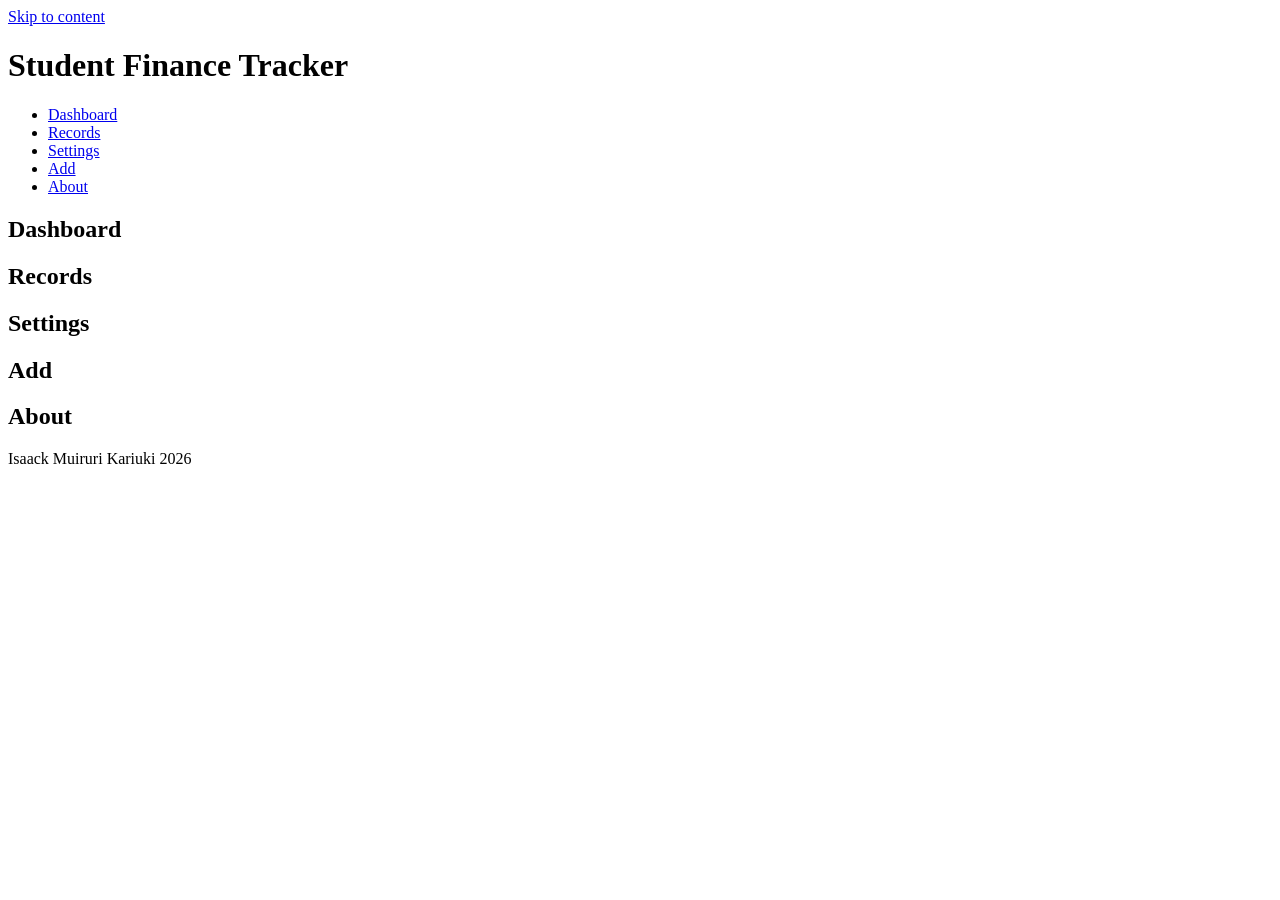
==== index.html @ 573e4c56 "M2:HTML Skeleton" ====
<!DOCTYPE html>
<html>
<head>
    <title>Student Finance Tracker</title>
    <link rel="stylesheet" href="styles/main.css">
    <meta name="viewport" content="width=device-width, initial-scale=1">
</head>
<body>
    <a href="#main">Skip to content</a>
    <header>
        <h1>Student Finance Tracker</h1>
        <nav>
            <ul>
                <li><a href="#dashboard">Dashboard</a></li>
                <li><a href="#records">Records</a></li>
                <li><a href="#settings">Settings</a></li>
                <li><a href="#add">Add</a></li>
                <li><a href="#about">About</a></li>
            </ul>
        </nav>
    </header>
    <main id="main">
            <section id="dashboard">
                <h2>Dashboard</h2>
            </section>
            <section id="records">
                <h2>Records</h2>
            </section>
            <section id="settings">
                <h2>Settings</h2>
            </section>
            <section id="add">
                <h2>Add</h2>
            </section>
            <section id="about">
                <h2>About</h2>
            </section>
    </main>
    <footer>
        Isaack Muiruri Kariuki
        2026
    </footer>
</body>
</html>
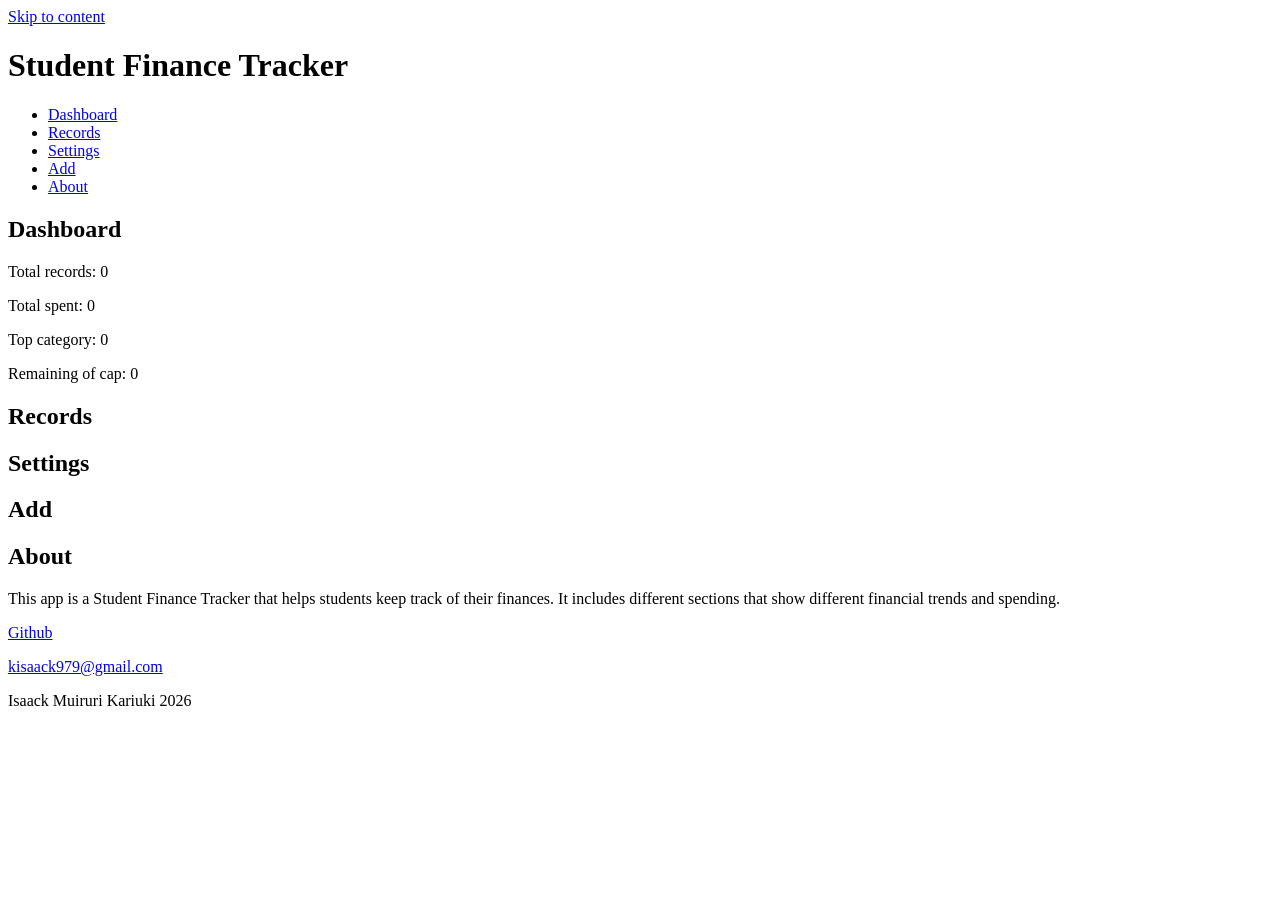
==== commit 024cbdb8: "M2:dashboard and about sections done" ====
--- a/index.html
+++ b/index.html
@@ -22,6 +22,19 @@
     <main id="main">
             <section id="dashboard">
                 <h2>Dashboard</h2>
+                <div class="stat">
+                    <p>Total records: <span id="stat-count">0</span></p>
+                </div>
+                <div class="stat">
+                    <p>Total spent: <span id="stat-total">0</span></p>
+                </div>
+                <div class="stat">
+                    <p>Top category: <span id="stat-top">0</span></p>
+                </div>
+                <div class="stat">
+                    <p>Remaining of cap: <span id="stat-remaining">0</span></p>
+                </div>
+                    <div id="chart"></div>
             </section>
             <section id="records">
                 <h2>Records</h2>
@@ -34,6 +47,10 @@
             </section>
             <section id="about">
                 <h2>About</h2>
+                <p>This app is a Student Finance Tracker that helps students keep track of their finances. It includes different sections that show different financial trends and spending.</p>
+                <p><a href="https://github.com/ikariuki-crypto">Github</a></p>
+                <p><a href="mailto:kisaack979@gmail.com">kisaack979@gmail.com</a></p>
+                
             </section>
     </main>
     <footer>
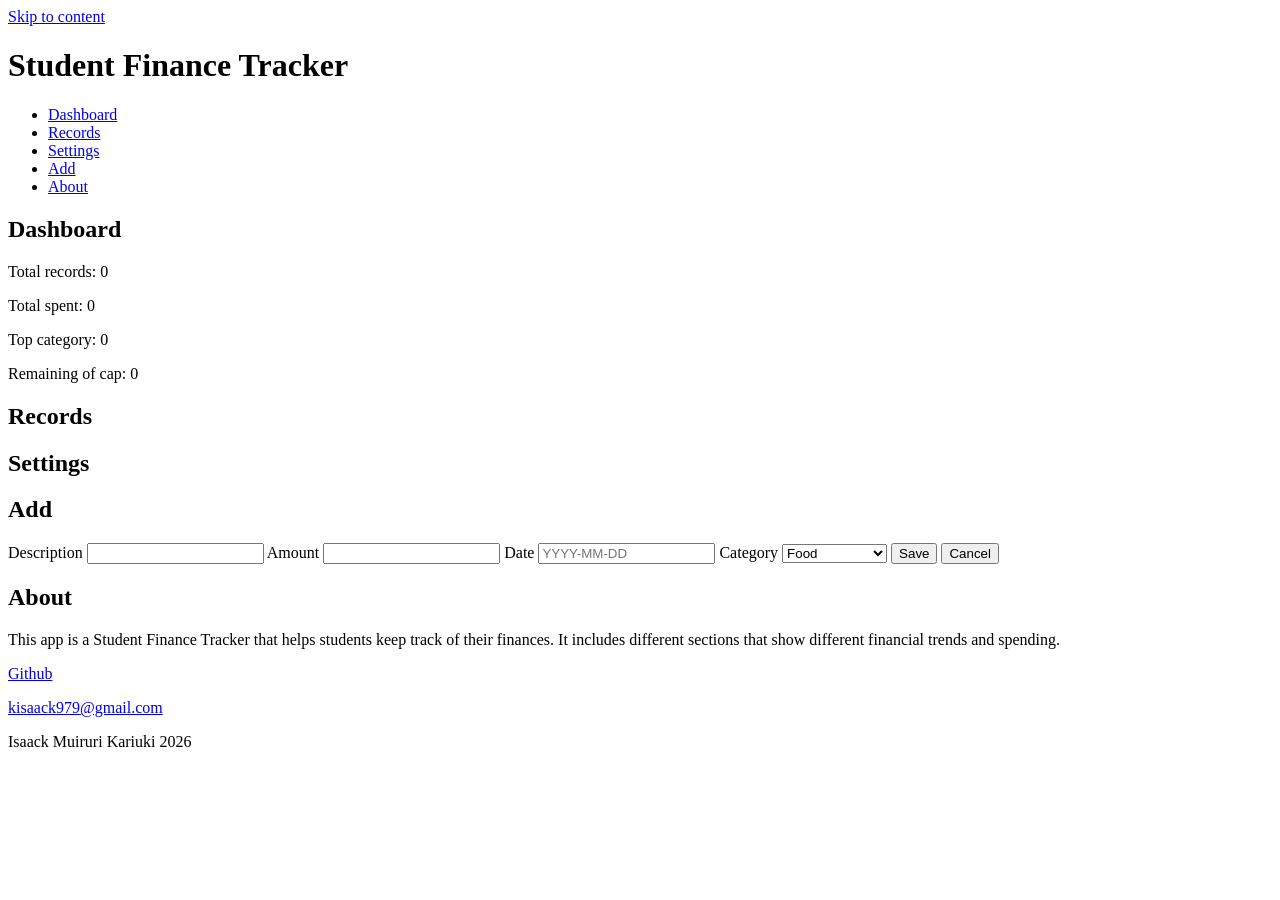
==== commit 5db9609d: "M2:add/edit form" ====
--- a/index.html
+++ b/index.html
@@ -44,6 +44,32 @@
             </section>
             <section id="add">
                 <h2>Add</h2>
+                <form id="record-form">
+                    <label for="description">Description</label>
+                    <input type="text" id="description" name="description">
+                    <span id="description-error" class="error"></span>
+
+                    <label for="amount">Amount</label>
+                    <input type="text" inputmode="decimal" id="amount" name="amount">
+                    <span id="amount-error" class="error"></span>
+
+                    <label for="date">Date</label>
+                    <input type="text" id="date" name="date" placeholder="YYYY-MM-DD">
+                    <span id="date-error" class="error"></span>
+
+                    <label for="category">Category</label>
+                    <select id="category" name="category">
+                        <option value="Food">Food</option>
+                        <option value="Transport">Transport</option>
+                        <option value="Entertainment">Entertainment</option>
+                        <option value="Fees">Fees</option>
+                        <option value="Books">Books</option>
+                        <option value="Other">Other</option>
+                    </select>
+                    <span id="category-error" class="error"></span>
+                    <button type="submit">Save</button>
+                    <button type="button" id="cancel-edit">Cancel</button>
+                </form>
             </section>
             <section id="about">
                 <h2>About</h2>
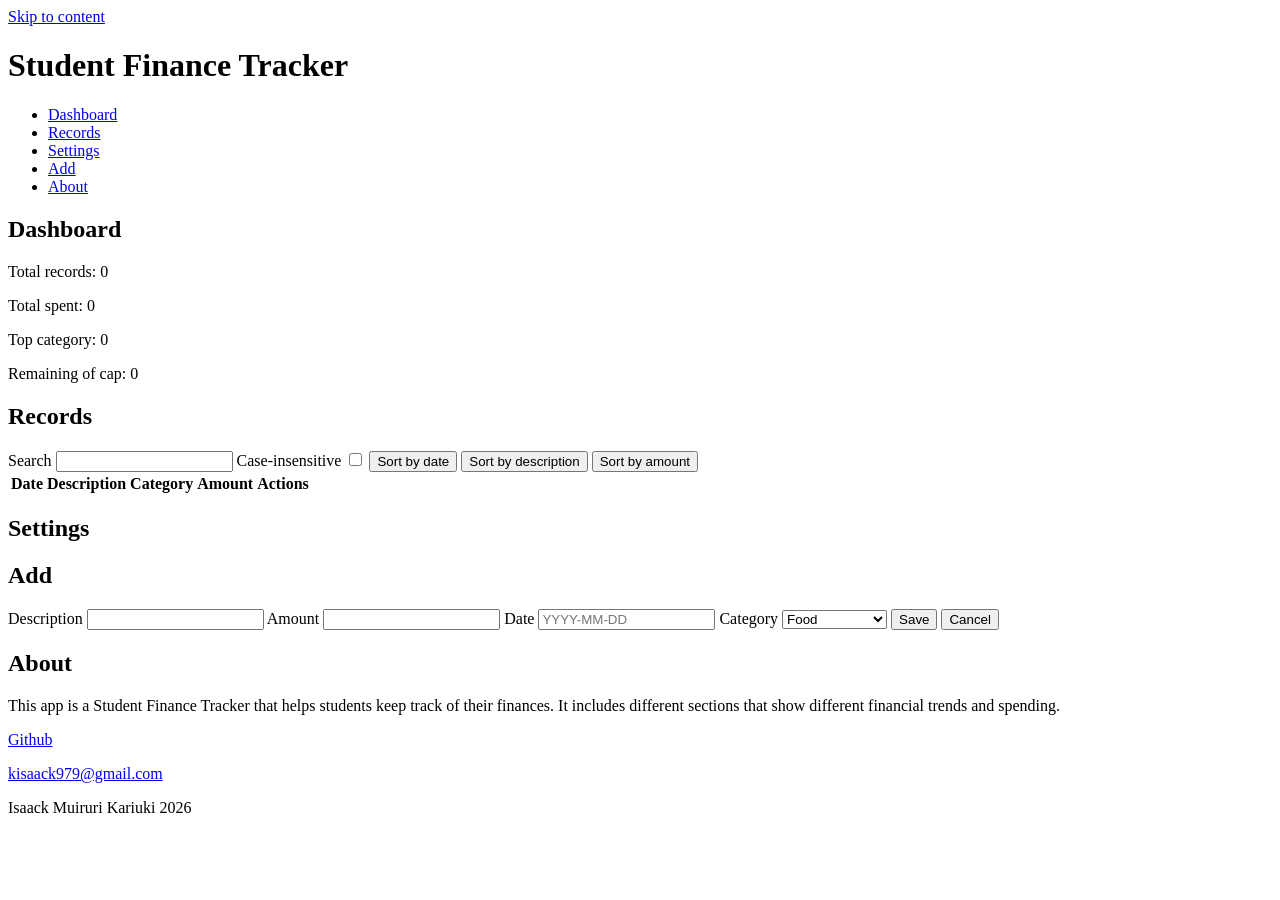
==== commit 95c0221b: "M2:Records section done" ====
--- a/index.html
+++ b/index.html
@@ -38,6 +38,28 @@
             </section>
             <section id="records">
                 <h2>Records</h2>
+                <label for="search">Search</label>
+                <input type="text" id="search">
+
+                <label for="case-insensitive">Case-insensitive</label>
+                <input type="checkbox" id="case-insensitive">
+
+                <button type="button" id="sort-date">Sort by date</button>
+                <button type="button" id="sort-desc">Sort by description</button>
+                <button type="button" id="sort-amount">Sort by amount</button>
+
+                <table>
+                    <thead>
+                        <tr>
+                            <th>Date</th>
+                            <th>Description</th>
+                            <th>Category</th>
+                            <th>Amount</th>
+                            <th>Actions</th>
+                        </tr>
+                    </thead>
+                    <tbody id="records-body"></tbody>
+                </table>
             </section>
             <section id="settings">
                 <h2>Settings</h2>
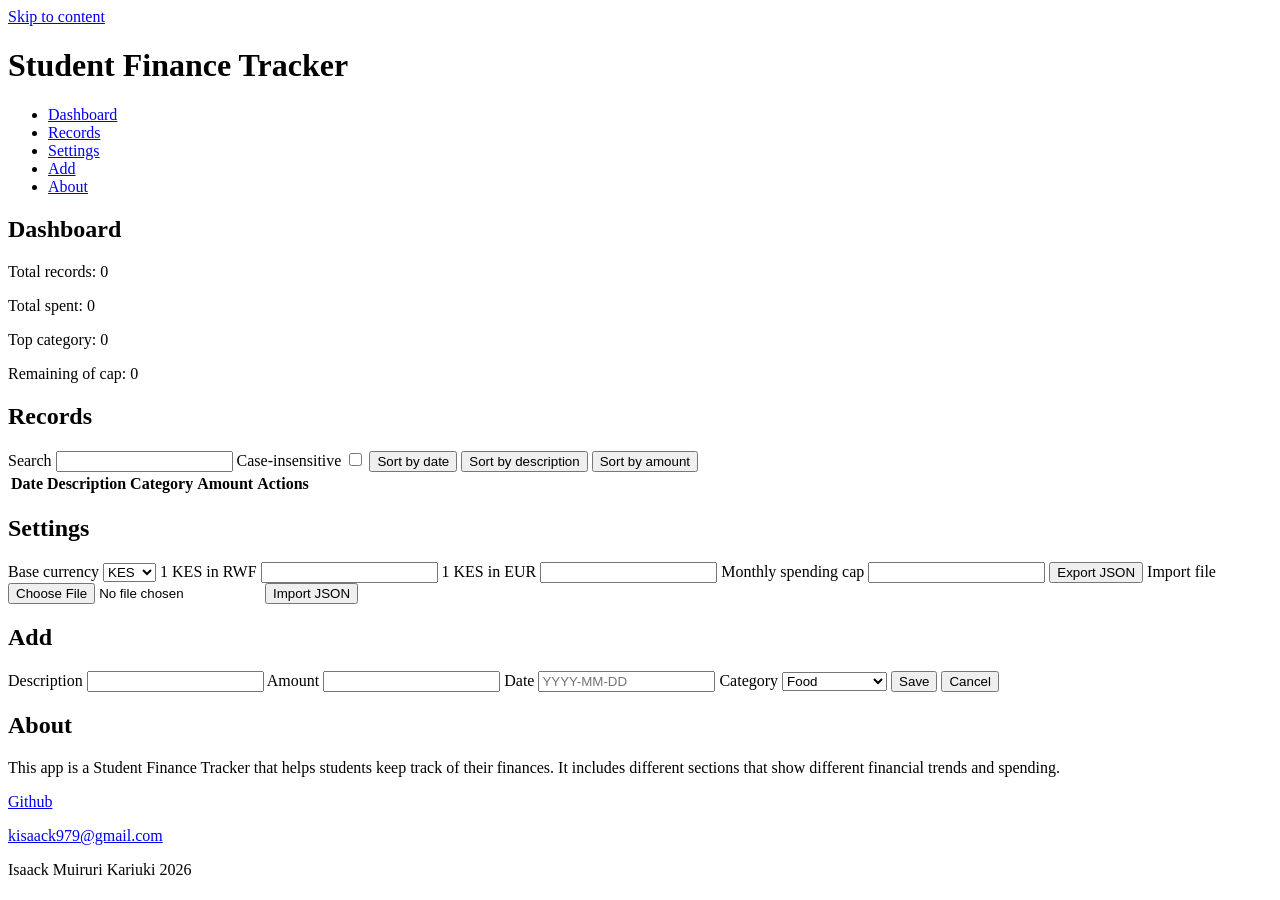
==== commit 9dadcc2d: "M2:semantic HTML complete" ====
--- a/index.html
+++ b/index.html
@@ -1,6 +1,7 @@
 <!DOCTYPE html>
-<html>
+<html lang="en">
 <head>
+    <meta charset="UTF-8">
     <title>Student Finance Tracker</title>
     <link rel="stylesheet" href="styles/main.css">
     <meta name="viewport" content="width=device-width, initial-scale=1">
@@ -20,6 +21,7 @@
         </nav>
     </header>
     <main id="main">
+        <div id="status" role="status" aria-live="polite"></div>
             <section id="dashboard">
                 <h2>Dashboard</h2>
                 <div class="stat">
@@ -63,7 +65,28 @@
             </section>
             <section id="settings">
                 <h2>Settings</h2>
-            </section>
+                <label for="base-currency">Base currency</label>
+                <select id="base-currency" name="Base-currency">
+                    <option value="KES">KES</option>
+                    <option value="EUR">EUR</option>
+                    <option value="RWF">RWF</option>
+                </select>
+                
+                <label for="rate-rwf">1 KES in RWF</label>
+                <input type="text" inputmode="decimal" id="rate-rwf">
+
+                <label for="rate-eur">1 KES in EUR</label>
+                <input type="text" inputmode="decimal" id="rate-eur">
+
+                <label for="cap">Monthly spending cap</label>
+                <input type="text" inputmode="decimal" id="cap">
+
+                <button type="button" id="export-btn">Export JSON</button>
+
+                <label for="import-file">Import file</label>
+                <input type="file" id="import-file" accept=".json">
+                <button type="button" id="import-btn">Import JSON</button>
+                </section>
             <section id="add">
                 <h2>Add</h2>
                 <form id="record-form">
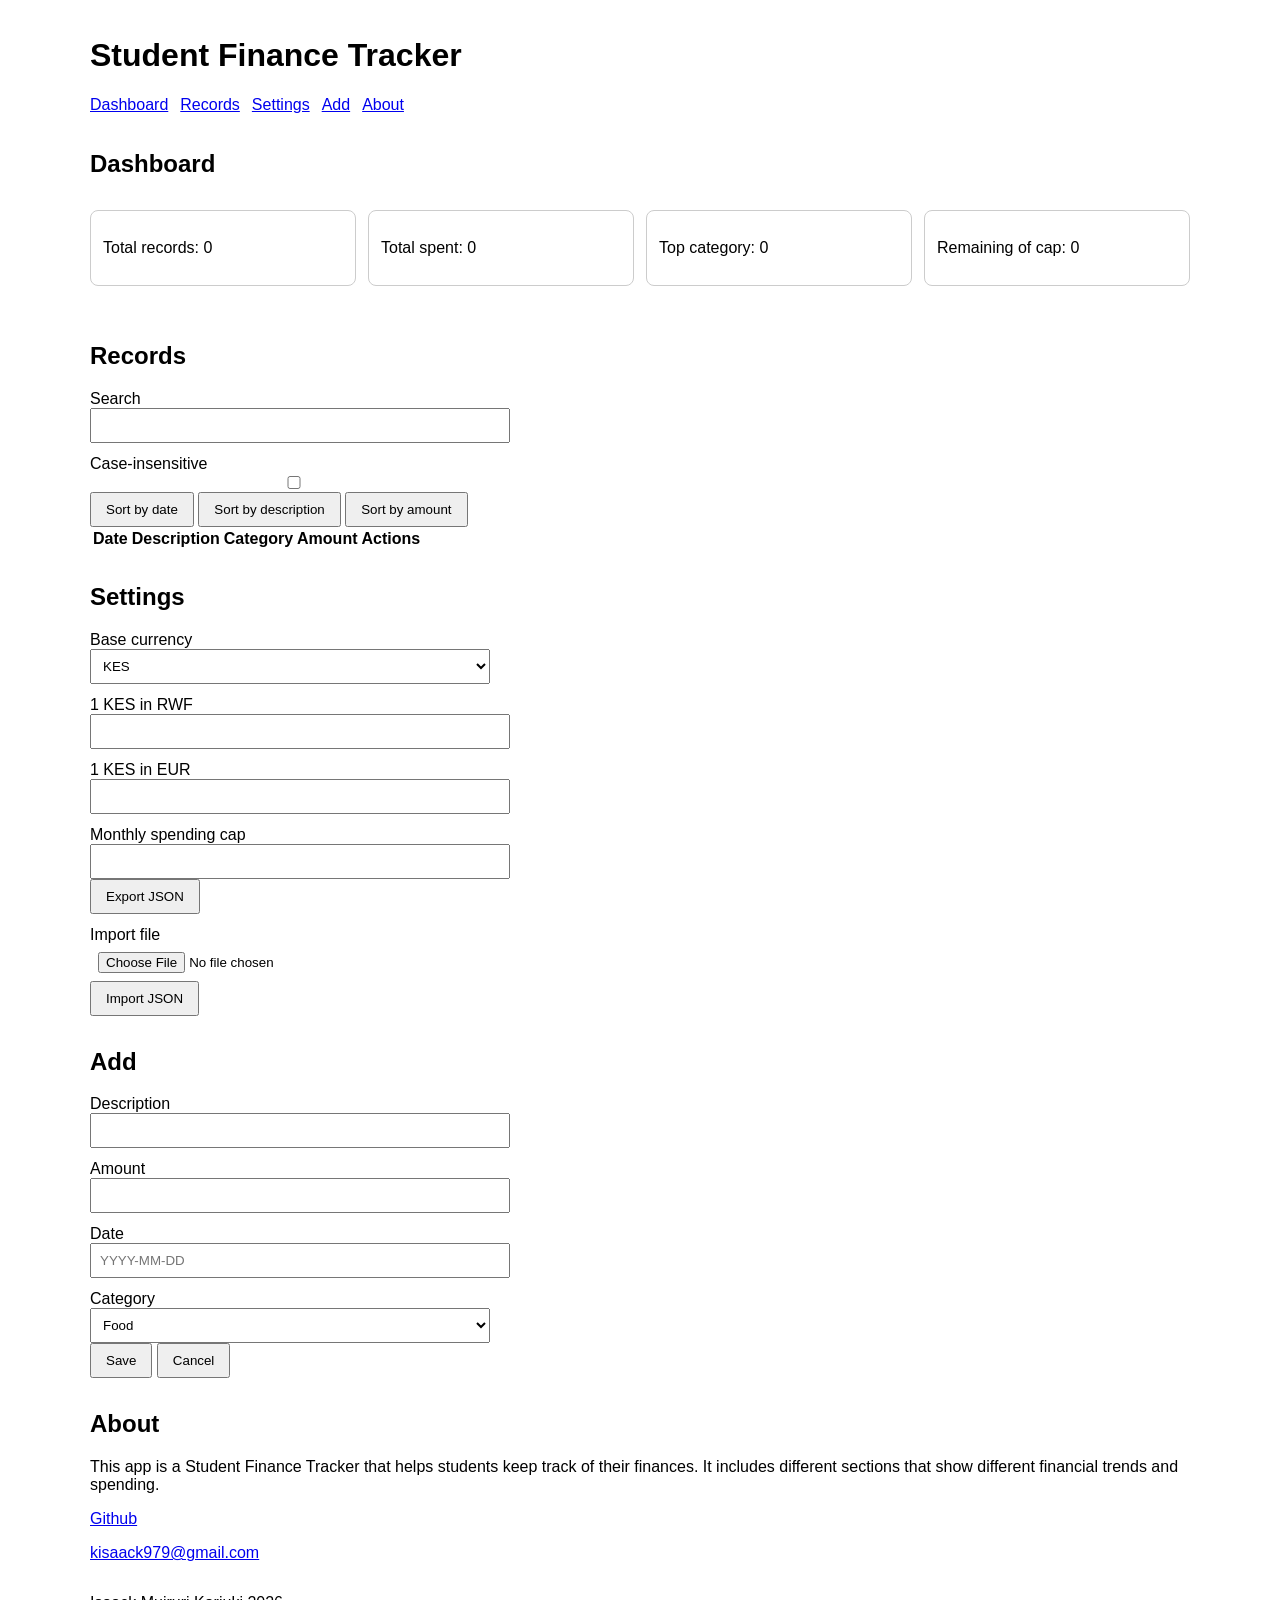
==== commit 31e61f6a: "M2:responsive layout and transitions" ====
--- a/index.html
+++ b/index.html
@@ -7,7 +7,7 @@
     <meta name="viewport" content="width=device-width, initial-scale=1">
 </head>
 <body>
-    <a href="#main">Skip to content</a>
+    <a href="#main" class="skip-link">Skip to content</a>
     <header>
         <h1>Student Finance Tracker</h1>
         <nav>
--- a/styles/main.css
+++ b/styles/main.css
@@ -0,0 +1,79 @@
+body {
+    font-family: Arial, sans-serif;
+    margin: 0;
+    padding: 16px;
+}
+nav ul {
+    display: flex;
+    flex-wrap: wrap;
+    gap: 12px;
+    list-style: none;
+    padding: 0;
+}
+.stat {
+    border: 1px solid #ccc;
+    border-radius: 8px;
+    padding: 12px;
+    margin-bottom: 12px;
+}
+label {
+    display: block;
+    margin-top: 12px;
+}
+input, select {
+    display: block;
+    width: 100%;
+    padding: 8px;
+}
+.skip-link {
+    position: absolute;
+    left: -9999px;
+}
+.skip-link:focus {
+    left: 8px;
+    top: 8px;
+    background: white;
+    padding: 8px;
+}
+:focus-visible {
+    outline: 3px solid blue;
+    outline-offset: 2px;
+}
+.error {
+    color: red;
+    font-size: 0.9em;
+    display: block;
+}
+section {
+    margin-bottom: 32px;
+}
+@media (min-width: 768px) {
+    #dashboard {
+        display: flex;
+        flex-wrap: wrap;
+        gap: 12px;
+    }
+    .stat {
+        flex: 1 1 200px;
+    }
+    #dashboard h2, #chart {
+        flex-basis: 100%;
+    }
+    input, select {
+        max-width: 400px;
+    }
+}
+@media (min-width: 1024px) {
+    body {
+        max-width: 1100px;
+        margin: 0 auto;
+    }
+}
+button {
+    padding: 8px 14px;
+    cursor: pointer;
+    transition: background-color 0.2s;
+}
+button:hover {
+    background-color: #ddd;
+}
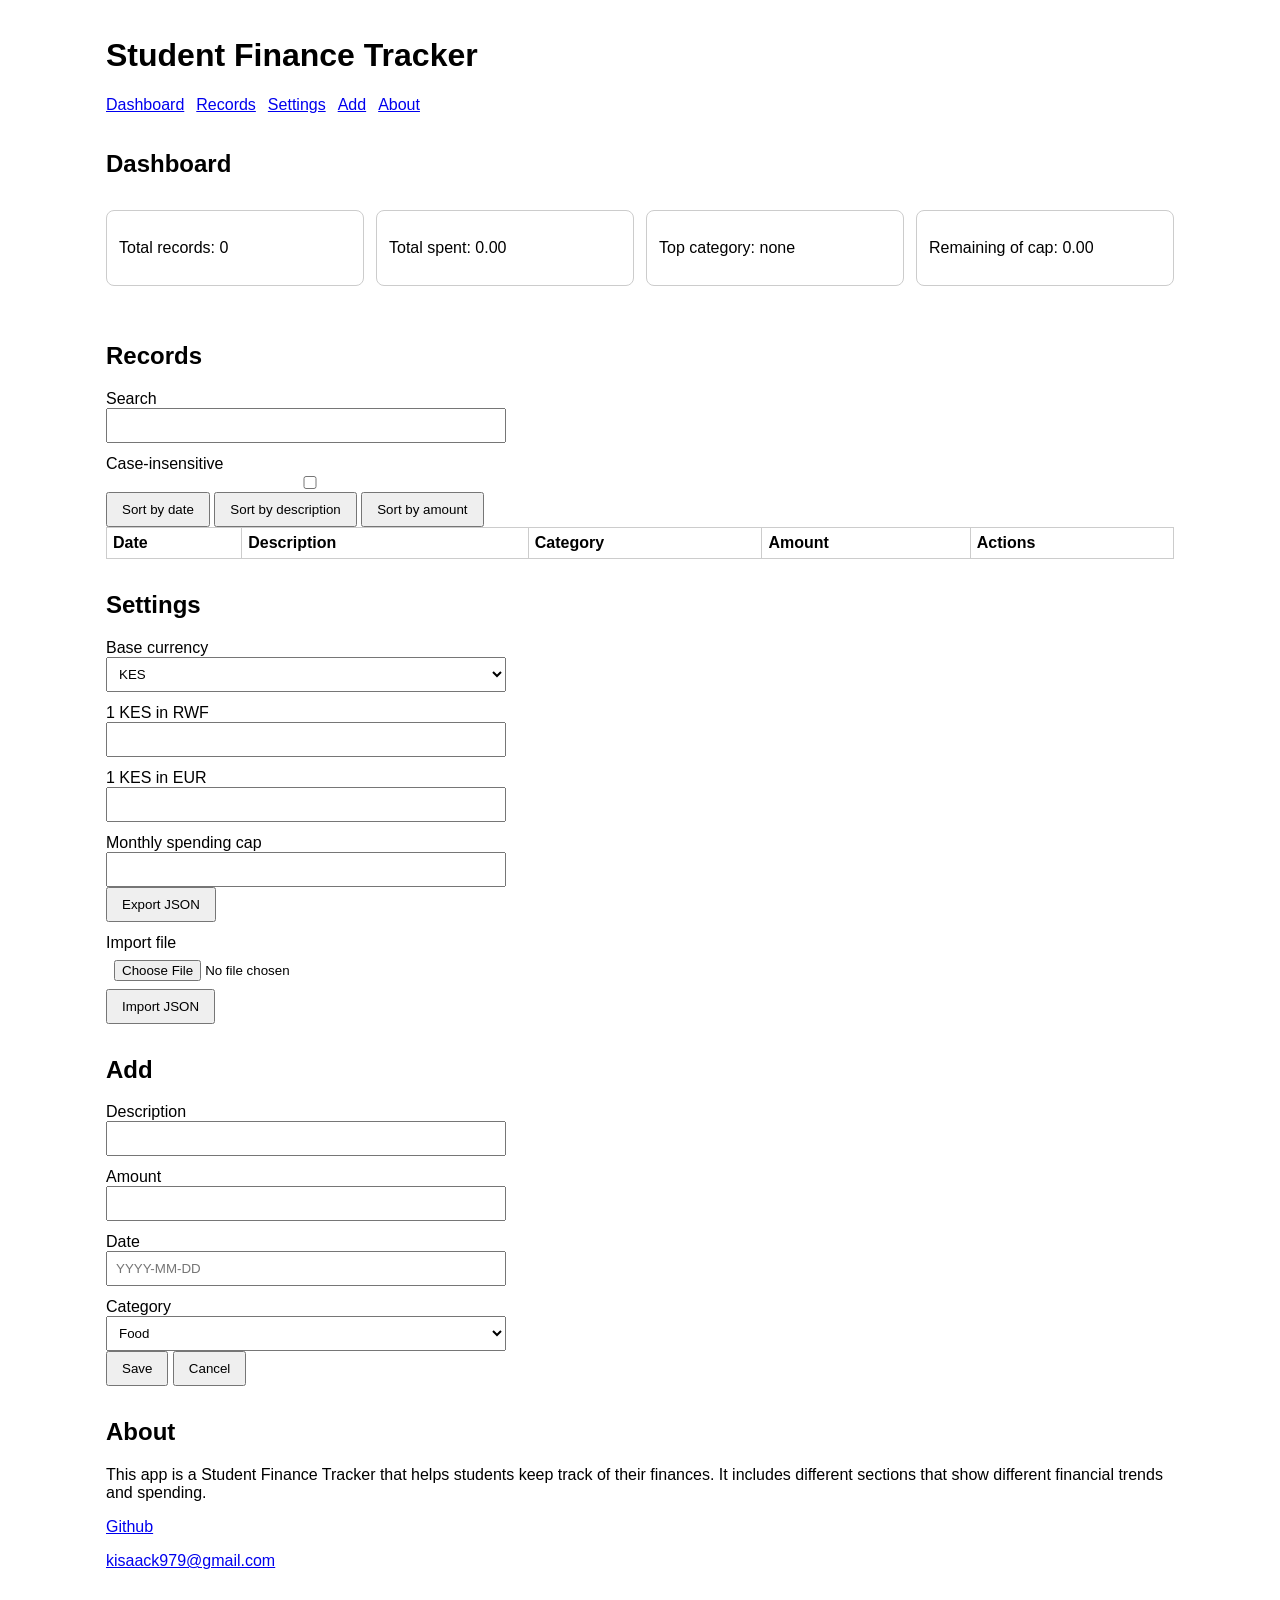
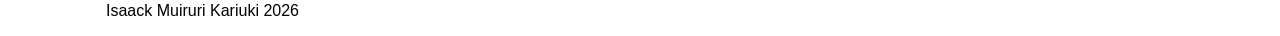
==== commit b40b8aed: "M7:polish and comments" ====
--- a/index.html
+++ b/index.html
@@ -49,7 +49,7 @@
                 <button type="button" id="sort-date">Sort by date</button>
                 <button type="button" id="sort-desc">Sort by description</button>
                 <button type="button" id="sort-amount">Sort by amount</button>
-
+                <div class="table-wrap">
                 <table>
                     <thead>
                         <tr>
@@ -62,6 +62,7 @@
                     </thead>
                     <tbody id="records-body"></tbody>
                 </table>
+                </div>
             </section>
             <section id="settings">
                 <h2>Settings</h2>
@@ -128,5 +129,6 @@
         Isaack Muiruri Kariuki
         2026
     </footer>
+<script type="module" src="scripts/app.js"></script>
 </body>
 </html>
--- a/styles/main.css
+++ b/styles/main.css
@@ -1,3 +1,6 @@
+*  {
+    box-sizing :border-box;
+}
 body {
     font-family: Arial, sans-serif;
     margin: 0;
@@ -47,6 +50,29 @@
 section {
     margin-bottom: 32px;
 }
+
+.table-wrap {
+    overflow-x: auto;
+}
+
+table {
+    border-collapse: collapse;
+    width: 100%;
+}
+th, td {
+    border: 1px solid #ccc;
+    padding: 6px;
+    text-align: left;
+}
+button {
+    padding: 8px 14px;
+    cursor: pointer;
+    transition: background-color 0.2s;
+}
+button:hover {
+    background-color: #ddd;
+}
+/*Tablet,768px: stats in a row, inputs capped*/
 @media (min-width: 768px) {
     #dashboard {
         display: flex;
@@ -63,17 +89,10 @@
         max-width: 400px;
     }
 }
+/*Desktop, 1024px:center the page*/
 @media (min-width: 1024px) {
     body {
         max-width: 1100px;
         margin: 0 auto;
     }
 }
-button {
-    padding: 8px 14px;
-    cursor: pointer;
-    transition: background-color 0.2s;
-}
-button:hover {
-    background-color: #ddd;
-}
